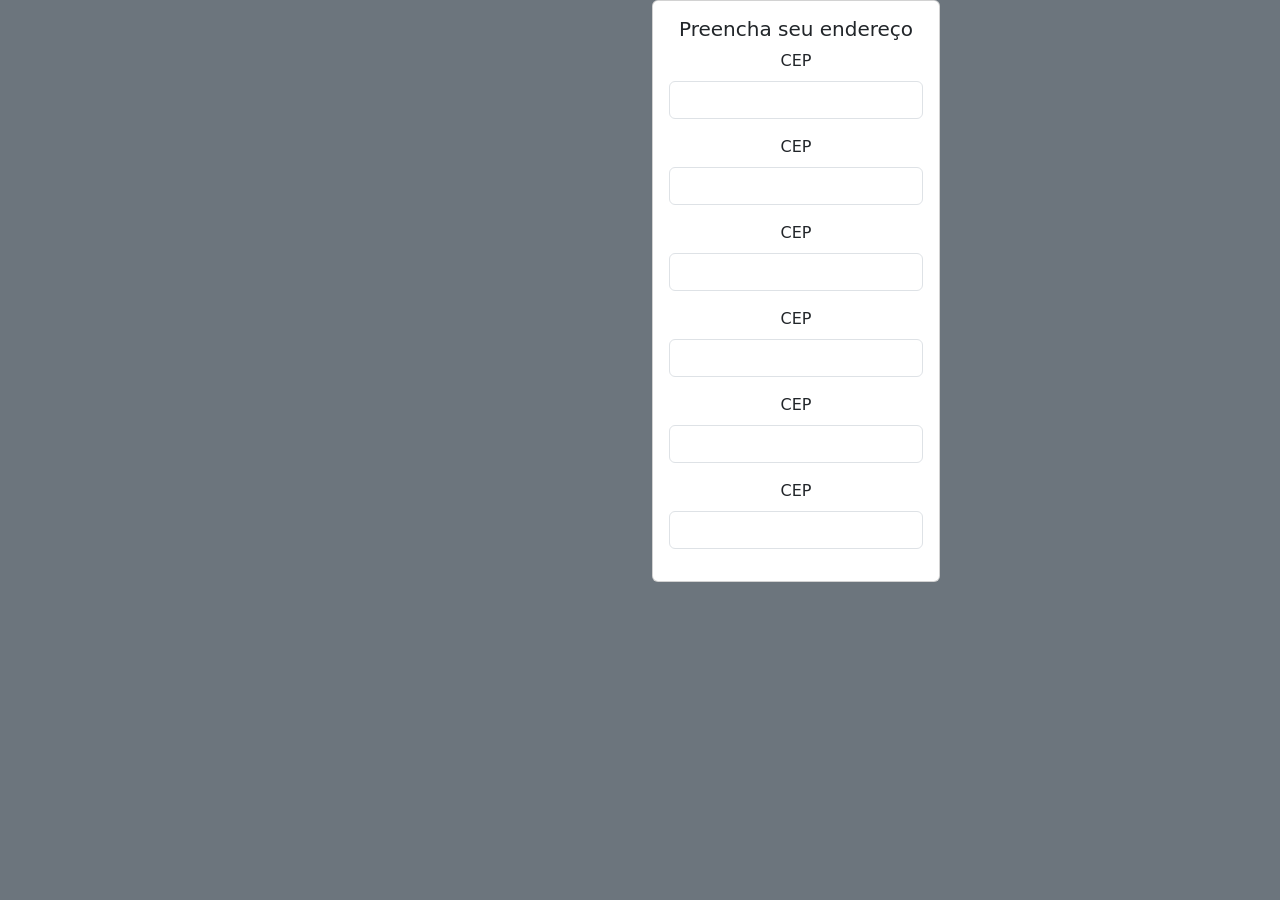
==== index.html @ f807bb53 "teste" ====
<!DOCTYPE html>
<html lang="pt-br">
<head>
    <meta charset="UTF-8">
    <link href="https://cdn.jsdelivr.net/npm/bootstrap@5.3.2/dist/css/bootstrap.min.css" rel="stylesheet" integrity="sha384-T3c6CoIi6uLrA9TneNEoa7RxnatzjcDSCmG1MXxSR1GAsXEV/Dwwykc2MPK8M2HN" crossorigin="anonymous">
    <meta name="viewport" content="width=device-width, initial-scale=1.0">
    <title>Document</title>
</head>
<body style="background-color: #6c757d;">
    <div class="container text-center">
        <div class="row align-items-start">
            <div class="col">
                <img src="" alt="">
            </div>
            <div class="col">
                <div class="card" style="width: 18rem;">
                    <div class="card-body">
                      <h5 class="card-title">Preencha seu endereço</h5>
                     <form action="#">
                        <div class="mb-3">
                            <label for="" class="form-label">CEP</label>
                            <input type="text" class="form-control">
                        </div>
                        <div class="mb-3">
                            <label for="" class="form-label">CEP</label>
                            <input type="text" class="form-control">
                        </div>
                        <div class="mb-3">
                            <label for="" class="form-label">CEP</label>
                            <input type="text" class="form-control">
                        </div>
                        <div class="mb-3">
                            <label for="" class="form-label">CEP</label>
                            <input type="text" class="form-control">
                        </div>
                        <div class="mb-3">
                            <label for="" class="form-label">CEP</label>
                            <input type="text" class="form-control">
                        </div>
                        <div class="mb-3">
                            <label for="" class="form-label">CEP</label>
                            <input type="text" class="form-control">
                        </div>
                     </form>
                    </div>
                  </div>
            </div>
        </div>  
    </div>      

    <script src="https://cdn.jsdelivr.net/npm/bootstrap@5.3.2/dist/js/bootstrap.bundle.min.js" integrity="sha384-C6RzsynM9kWDrMNeT87bh95OGNyZPhcTNXj1NW7RuBCsyN/o0jlpcV8Qyq46cDfL" crossorigin="anonymous"></script>
</body>
</html>
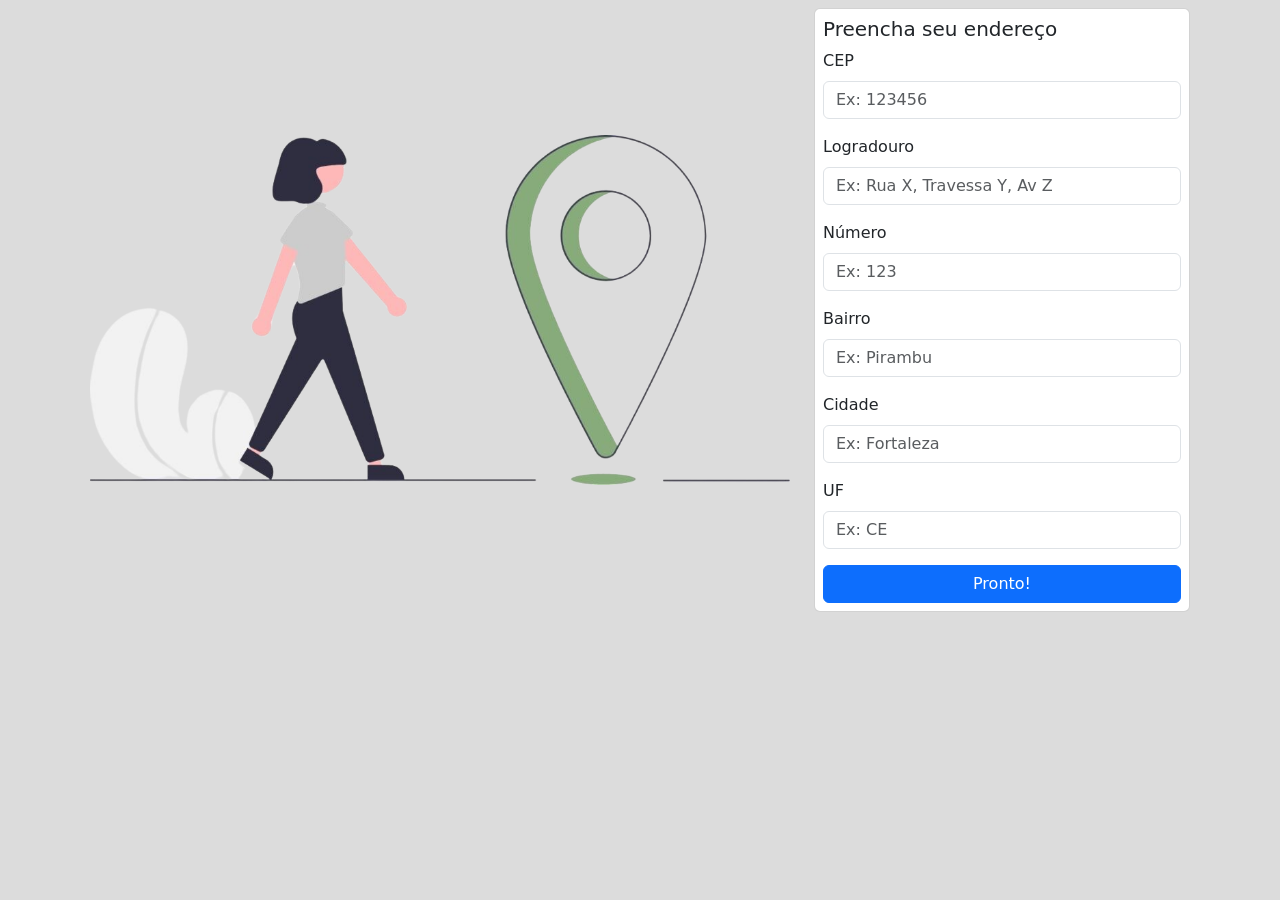
==== commit 5cfbe85d: "html e estilização terminadas" ====
--- a/index.html
+++ b/index.html
@@ -4,44 +4,46 @@
     <meta charset="UTF-8">
     <link href="https://cdn.jsdelivr.net/npm/bootstrap@5.3.2/dist/css/bootstrap.min.css" rel="stylesheet" integrity="sha384-T3c6CoIi6uLrA9TneNEoa7RxnatzjcDSCmG1MXxSR1GAsXEV/Dwwykc2MPK8M2HN" crossorigin="anonymous">
     <meta name="viewport" content="width=device-width, initial-scale=1.0">
-    <title>Document</title>
+    <link rel="stylesheet" href="style.css">
+    <title>Formulário de Endereço</title>
 </head>
-<body style="background-color: #6c757d;">
+<body>
     <div class="container text-center">
-        <div class="row align-items-start">
+        <div class="row align-items-center d-flex p-2 ">
             <div class="col">
-                <img src="" alt="">
+                <img src="foto-removebg.png" alt="" class="foto">
             </div>
             <div class="col">
-                <div class="card" style="width: 18rem;">
-                    <div class="card-body">
-                      <h5 class="card-title">Preencha seu endereço</h5>
-                     <form action="#">
-                        <div class="mb-3">
-                            <label for="" class="form-label">CEP</label>
-                            <input type="text" class="form-control">
-                        </div>
-                        <div class="mb-3">
-                            <label for="" class="form-label">CEP</label>
-                            <input type="text" class="form-control">
-                        </div>
-                        <div class="mb-3">
-                            <label for="" class="form-label">CEP</label>
-                            <input type="text" class="form-control">
-                        </div>
-                        <div class="mb-3">
-                            <label for="" class="form-label">CEP</label>
-                            <input type="text" class="form-control">
-                        </div>
-                        <div class="mb-3">
-                            <label for="" class="form-label">CEP</label>
-                            <input type="text" class="form-control">
-                        </div>
-                        <div class="mb-3">
-                            <label for="" class="form-label">CEP</label>
-                            <input type="text" class="form-control">
-                        </div>
-                     </form>
+                <div class="card w-100" style="width: 18rem;">
+                    <div class="card-body d-flex p-2 flex-column text-start">
+                        <h5 class="card-title">Preencha seu endereço</h5>
+                        <form action="#">
+                            <div class="mb-3">
+                                <label for="" class="form-label">CEP</label>
+                                <input type="text" class="form-control" placeholder="Ex: 123456">
+                            </div>
+                            <div class="mb-3">
+                                <label for="" class="form-label">Logradouro</label>
+                                <input type="text" class="form-control" placeholder="Ex: Rua X, Travessa Y, Av Z">
+                            </div>
+                            <div class="mb-3">
+                                <label for="" class="form-label">Número</label>
+                                <input type="text" class="form-control" placeholder="Ex: 123">
+                            </div>
+                            <div class="mb-3">
+                                <label for="" class="form-label">Bairro</label>
+                                <input type="text" class="form-control" placeholder="Ex: Pirambu">
+                            </div>
+                            <div class="mb-3">
+                                <label for="" class="form-label">Cidade</label>
+                                <input type="text" class="form-control" placeholder="Ex: Fortaleza">
+                            </div>
+                            <div class="mb-3">
+                                <label for="" class="form-label">UF</label>
+                                <input type="text" class="form-control" placeholder="Ex: CE">
+                            </div>
+                        </form>
+                        <button type="button" class="btn btn-primary">Pronto!</button>
                     </div>
                   </div>
             </div>
--- a/style.css
+++ b/style.css
@@ -0,0 +1,7 @@
+body {
+    background-color: #dcdcdc;
+}
+
+.foto{
+    width: 700px;
+}
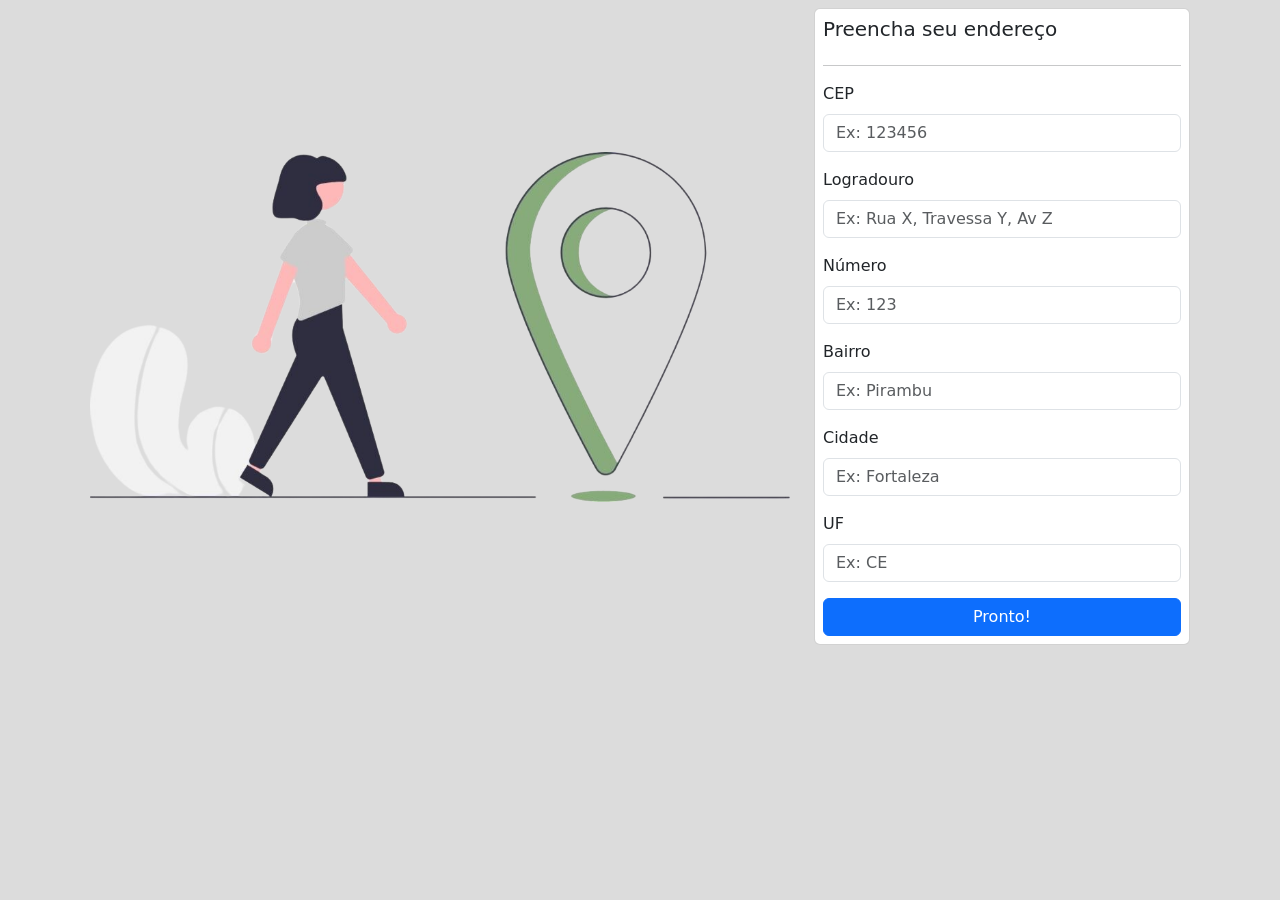
==== commit b1e80bce: "linha horizontal" ====
--- a/index.html
+++ b/index.html
@@ -17,6 +17,7 @@
                 <div class="card w-100" style="width: 18rem;">
                     <div class="card-body d-flex p-2 flex-column text-start">
                         <h5 class="card-title">Preencha seu endereço</h5>
+                        <hr>
                         <form action="#">
                             <div class="mb-3">
                                 <label for="" class="form-label">CEP</label>
@@ -43,7 +44,7 @@
                                 <input type="text" class="form-control" placeholder="Ex: CE">
                             </div>
                         </form>
-                        <button type="button" class="btn btn-primary">Pronto!</button>
+                        <button type="button"  class="btn btn-primary">Pronto!</button>
                     </div>
                   </div>
             </div>
